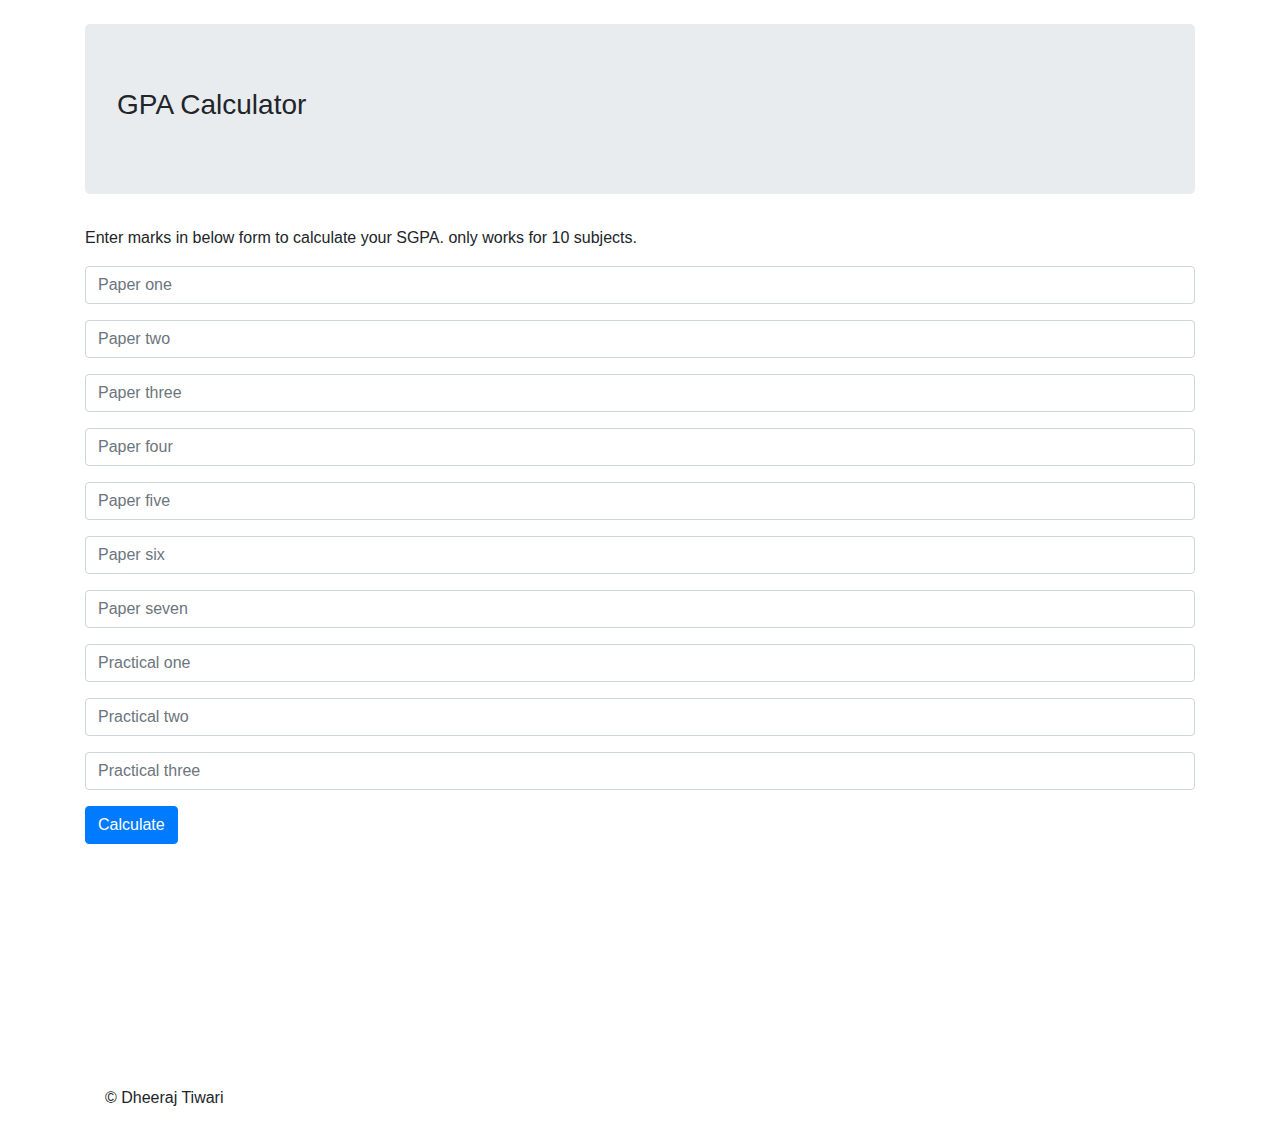
==== modernSPA/index.html @ 3ae87dea "added a new version  with bootstrap and jquery for 10 subjects" ====
<!DOCTYPE html>
<html lang="en">

<head>
    <meta charset="UTF-8">
    <meta name="viewport" content="width=device-width, initial-scale=1.0">
    <meta http-equiv="X-UA-Compatible" content="ie=edge">
    <link rel="stylesheet" href="style.css">
    <!-- Bootstrap CSS -->
    <link rel="stylesheet" href="https://stackpath.bootstrapcdn.com/bootstrap/4.3.1/css/bootstrap.min.css">
    <title>GPA Calculator</title>
</head>

<body class="container">
    <br>
    <div class="jumbotron">
        <h3>GPA Calculator</h3>

    </div>
    <p>Enter marks in below form to calculate your SGPA. only works for 10 subjects.</p>
    <form class="form-group " id="myform" target="frame">
        <div class="form-group">
            <input type="number" id="1" min=0 max=100 step=1 class="form-control" placeholder="Paper one" required>
        </div>
        <div class="form-group">
            <input type="number" id="2" min=0 max=100 step=1 class="form-control" placeholder="Paper two" required>
        </div>
        <div class="form-group">
            <input type="number" id="3" min=0 max=100 step=1 class="form-control" placeholder="Paper three" required>
        </div>
        <div class="form-group">
            <input type="number" id="4" min=0 max=100 step=1 class="form-control" placeholder="Paper four" required>
        </div>
        <div class="form-group">
            <input type="number" id="5" min=0 max=100 step=1 class="form-control" placeholder="Paper five" required>
        </div>
        <div class="form-group">
            <input type="number" id="6" min=0 max=100 step=1 class="form-control" placeholder="Paper six" required>
        </div>
        <div class="form-group">
            <input type="number" id="7" min=0 max=100 step=1 class="form-control" placeholder="Paper seven" required>
        </div>
        <div class="form-group">
            <input type="number" id="8" min=0 max=100 step=1 class="form-control" placeholder="Practical one" required>
        </div>
        <div class="form-group">
            <input type="number" id="9" min=0 max=100 step=1 class="form-control" placeholder="Practical two" required>
        </div>
        <div class="form-group">
            <input type="number" id="10" min=0 max=100 step=1 class="form-control" placeholder="Practical three" required>
        </div>
        <button type="submit" class="btn btn-primary" onclick="calculate()">Calculate </button>

    </form>
    <br>
    <div class="invisible card container-fluid">
        <div class="card-body">
            <h5 class="card-title text-success">Result</h5>
            <p class="card-text">Sum: <b id="sum"></b></p>
            <p class="card-text">percent: <b id="percent"></b></p>
            <p class="card-text">gpa: <b id="gpa"></b></p>

        </div>
    </div>
    <footer class="card-body">
        <p>&copy; Dheeraj Tiwari</p>
    </footer>
    <noscript>JavaScript is required. </noscript>

    <!-- jQuery first, then Popper.js, then Bootstrap JS -->
    <script src="https://code.jquery.com/jquery-3.3.1.slim.min.js"></script>
    <script src="https://cdnjs.cloudflare.com/ajax/libs/popper.js/1.14.7/umd/popper.min.js"></script>
    <script src="https://stackpath.bootstrapcdn.com/bootstrap/4.3.1/js/bootstrap.min.js"></script>
    <script src="script.js"></script>
    <iframe name="frame" style="display: none"></iframe>
</body>

</html>
---- modernSPA/style.css ----
/*add styles here*/
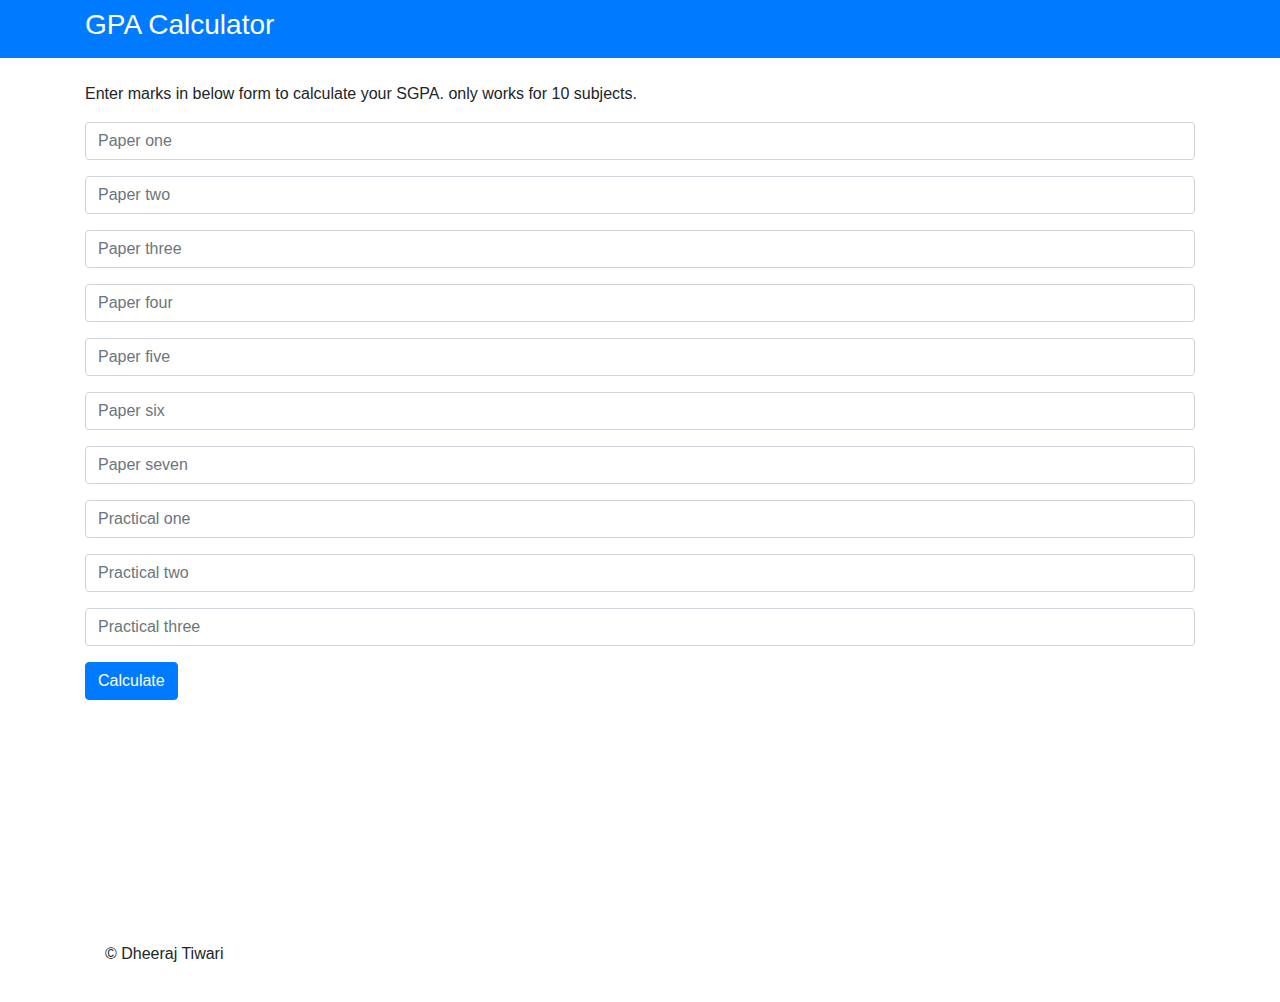
==== commit c6faa313: "changed web version" ====
--- a/modernSPA/index.html
+++ b/modernSPA/index.html
@@ -11,61 +11,67 @@
     <title>GPA Calculator</title>
 </head>
 
-<body class="container">
-    <br>
-    <div class="jumbotron">
-        <h3>GPA Calculator</h3>
+<body>
+    <div class="navbar bg-primary">
+        <div class="container">
+            <h3 class="text-white">GPA Calculator</h3>
+        </div>
+    </div>
+    <div class="container">
+
+        <br>
+        <p>Enter marks in below form to calculate your SGPA. only works for 10 subjects.</p>
+        <form class="form-group " id="myform" target="frame">
+            <div class="form-group">
+                <input type="number" id="1" min=0 max=100 step=1 class="form-control" placeholder="Paper one" required>
+            </div>
+            <div class="form-group">
+                <input type="number" id="2" min=0 max=100 step=1 class="form-control" placeholder="Paper two" required>
+            </div>
+            <div class="form-group">
+                <input type="number" id="3" min=0 max=100 step=1 class="form-control" placeholder="Paper three" required>
+            </div>
+            <div class="form-group">
+                <input type="number" id="4" min=0 max=100 step=1 class="form-control" placeholder="Paper four" required>
+            </div>
+            <div class="form-group">
+                <input type="number" id="5" min=0 max=100 step=1 class="form-control" placeholder="Paper five" required>
+            </div>
+            <div class="form-group">
+                <input type="number" id="6" min=0 max=100 step=1 class="form-control" placeholder="Paper six" required>
+            </div>
+            <div class="form-group">
+                <input type="number" id="7" min=0 max=100 step=1 class="form-control" placeholder="Paper seven" required>
+            </div>
+            <div class="form-group">
+                <input type="number" id="8" min=0 max=100 step=1 class="form-control" placeholder="Practical one" required>
+            </div>
+            <div class="form-group">
+                <input type="number" id="9" min=0 max=100 step=1 class="form-control" placeholder="Practical two" required>
+            </div>
+            <div class="form-group">
+                <input type="number" id="10" min=0 max=100 step=1 class="form-control" placeholder="Practical three" required>
+            </div>
+            <button type="submit" class="btn btn-primary">Calculate </button>
+
+        </form>
+        <br>
+        <div class="invisible card container-fluid">
+            <div class="card-body">
+                <h5 class="card-title text-success">Result</h5>
+                <p class="card-text">Sum: <b id="sum"></b></p>
+                <p class="card-text">percent: <b id="percent"></b></p>
+                <p class="card-text">gpa: <b id="gpa"></b></p>
+
+            </div>
+        </div>
+        <footer class="card-body">
+            <p>&copy; Dheeraj Tiwari</p>
+        </footer>
+        <noscript>JavaScript is required. </noscript>
 
     </div>
-    <p>Enter marks in below form to calculate your SGPA. only works for 10 subjects.</p>
-    <form class="form-group " id="myform" target="frame">
-        <div class="form-group">
-            <input type="number" id="1" min=0 max=100 step=1 class="form-control" placeholder="Paper one" required>
-        </div>
-        <div class="form-group">
-            <input type="number" id="2" min=0 max=100 step=1 class="form-control" placeholder="Paper two" required>
-        </div>
-        <div class="form-group">
-            <input type="number" id="3" min=0 max=100 step=1 class="form-control" placeholder="Paper three" required>
-        </div>
-        <div class="form-group">
-            <input type="number" id="4" min=0 max=100 step=1 class="form-control" placeholder="Paper four" required>
-        </div>
-        <div class="form-group">
-            <input type="number" id="5" min=0 max=100 step=1 class="form-control" placeholder="Paper five" required>
-        </div>
-        <div class="form-group">
-            <input type="number" id="6" min=0 max=100 step=1 class="form-control" placeholder="Paper six" required>
-        </div>
-        <div class="form-group">
-            <input type="number" id="7" min=0 max=100 step=1 class="form-control" placeholder="Paper seven" required>
-        </div>
-        <div class="form-group">
-            <input type="number" id="8" min=0 max=100 step=1 class="form-control" placeholder="Practical one" required>
-        </div>
-        <div class="form-group">
-            <input type="number" id="9" min=0 max=100 step=1 class="form-control" placeholder="Practical two" required>
-        </div>
-        <div class="form-group">
-            <input type="number" id="10" min=0 max=100 step=1 class="form-control" placeholder="Practical three" required>
-        </div>
-        <button type="submit" class="btn btn-primary" onclick="calculate()">Calculate </button>
 
-    </form>
-    <br>
-    <div class="invisible card container-fluid">
-        <div class="card-body">
-            <h5 class="card-title text-success">Result</h5>
-            <p class="card-text">Sum: <b id="sum"></b></p>
-            <p class="card-text">percent: <b id="percent"></b></p>
-            <p class="card-text">gpa: <b id="gpa"></b></p>
-
-        </div>
-    </div>
-    <footer class="card-body">
-        <p>&copy; Dheeraj Tiwari</p>
-    </footer>
-    <noscript>JavaScript is required. </noscript>
 
     <!-- jQuery first, then Popper.js, then Bootstrap JS -->
     <script src="https://code.jquery.com/jquery-3.3.1.slim.min.js"></script>
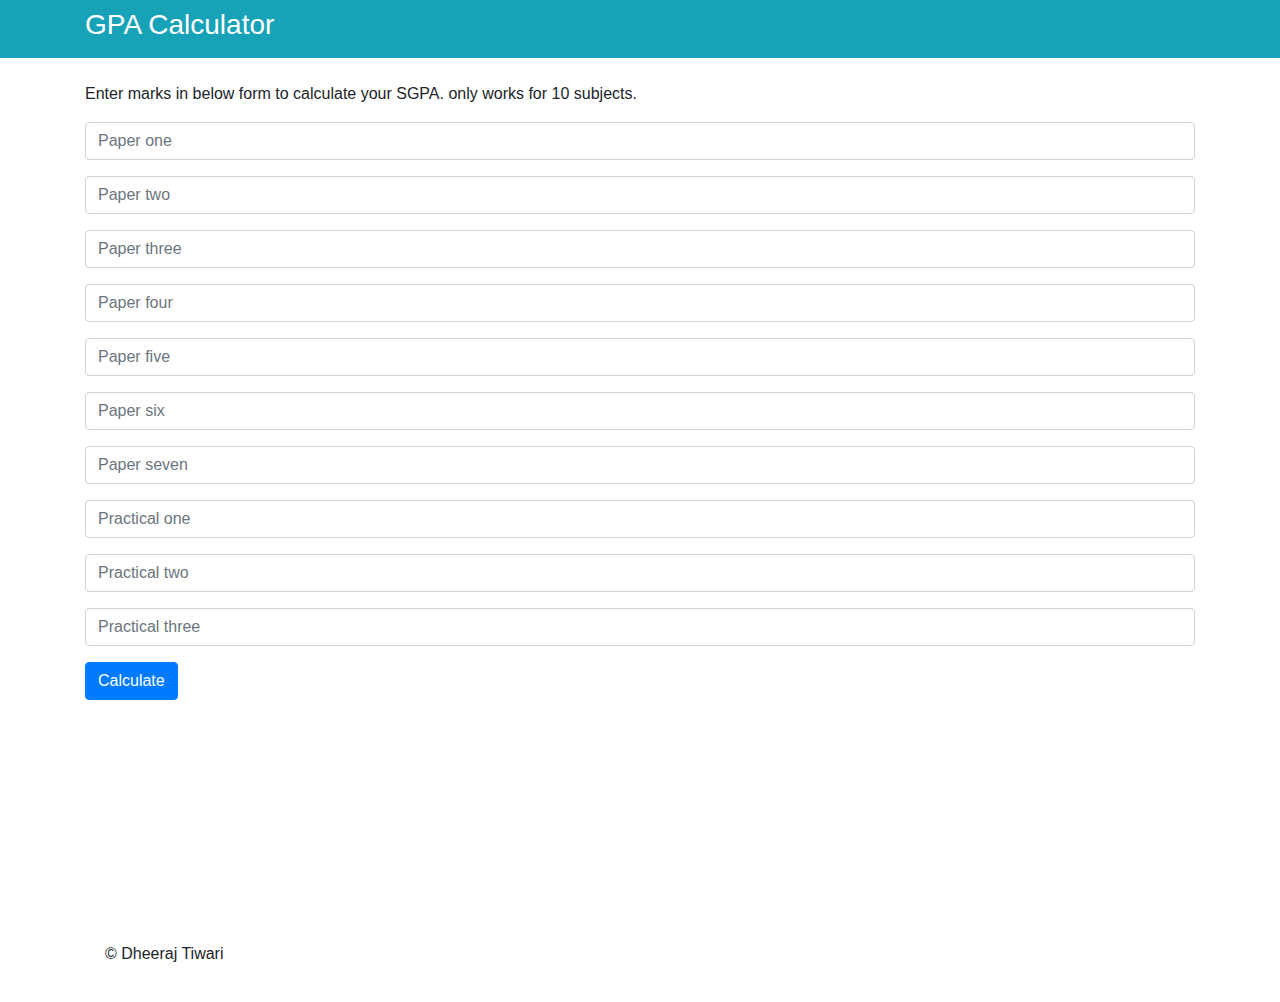
==== commit 79e44ad5: "changes in template" ====
--- a/modernSPA/index.html
+++ b/modernSPA/index.html
@@ -12,7 +12,7 @@
 </head>
 
 <body>
-    <div class="navbar bg-primary">
+    <div class="navbar bg-info">
         <div class="container">
             <h3 class="text-white">GPA Calculator</h3>
         </div>
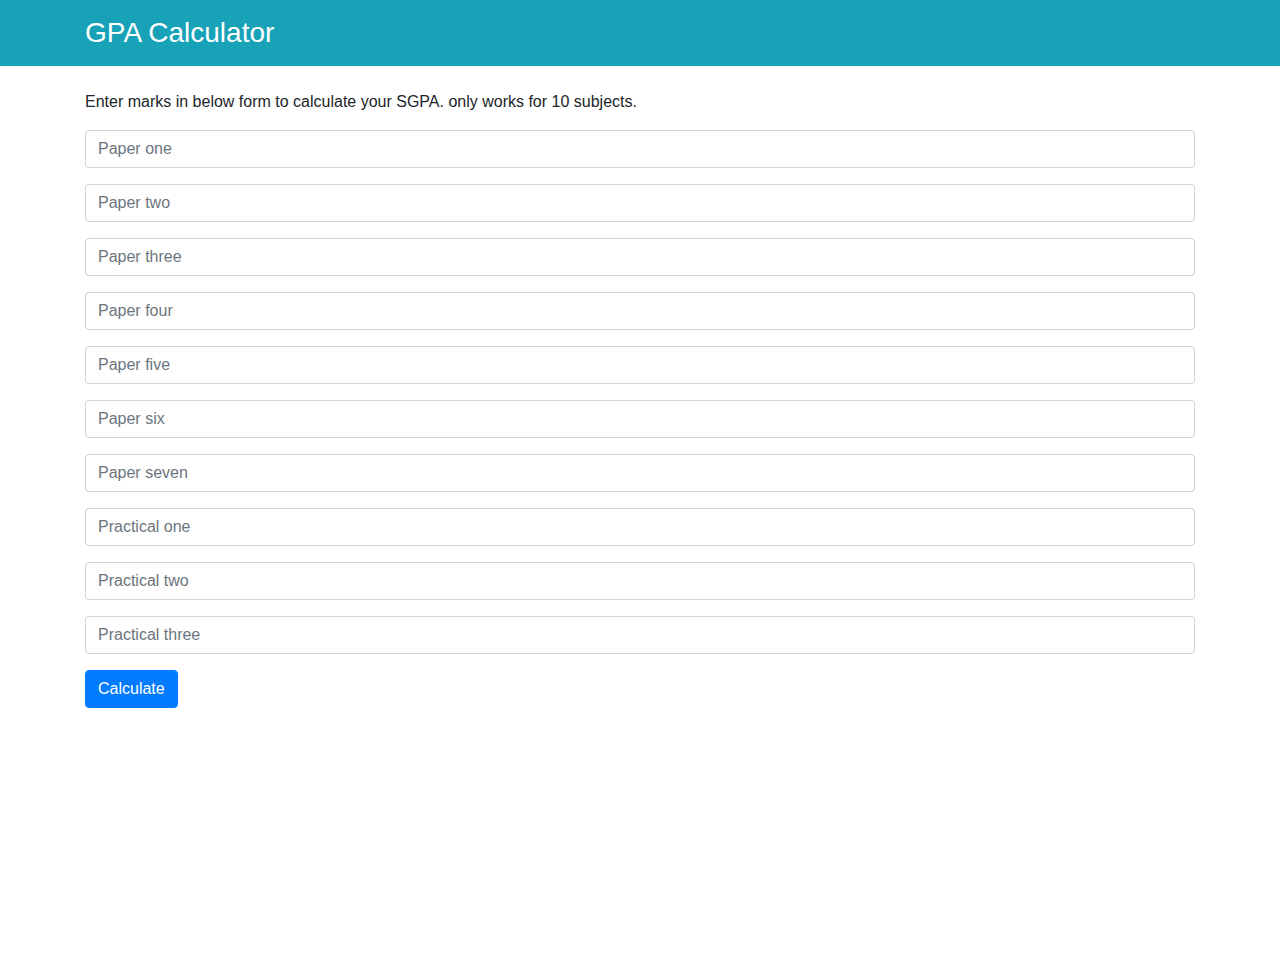
==== commit a206eaf2: "some more changes in template" ====
--- a/modernSPA/index.html
+++ b/modernSPA/index.html
@@ -12,9 +12,10 @@
 </head>
 
 <body>
-    <div class="navbar bg-info">
-        <div class="container">
-            <h3 class="text-white">GPA Calculator</h3>
+    <div class="navbar bg-info ">
+        <div class="container mt-2">
+            <h3><a href="" class="text-white">GPA Calculator</a></h3>
+
         </div>
     </div>
     <div class="container">
@@ -66,7 +67,6 @@
             </div>
         </div>
         <footer class="card-body">
-            <p>&copy; Dheeraj Tiwari</p>
         </footer>
         <noscript>JavaScript is required. </noscript>
 
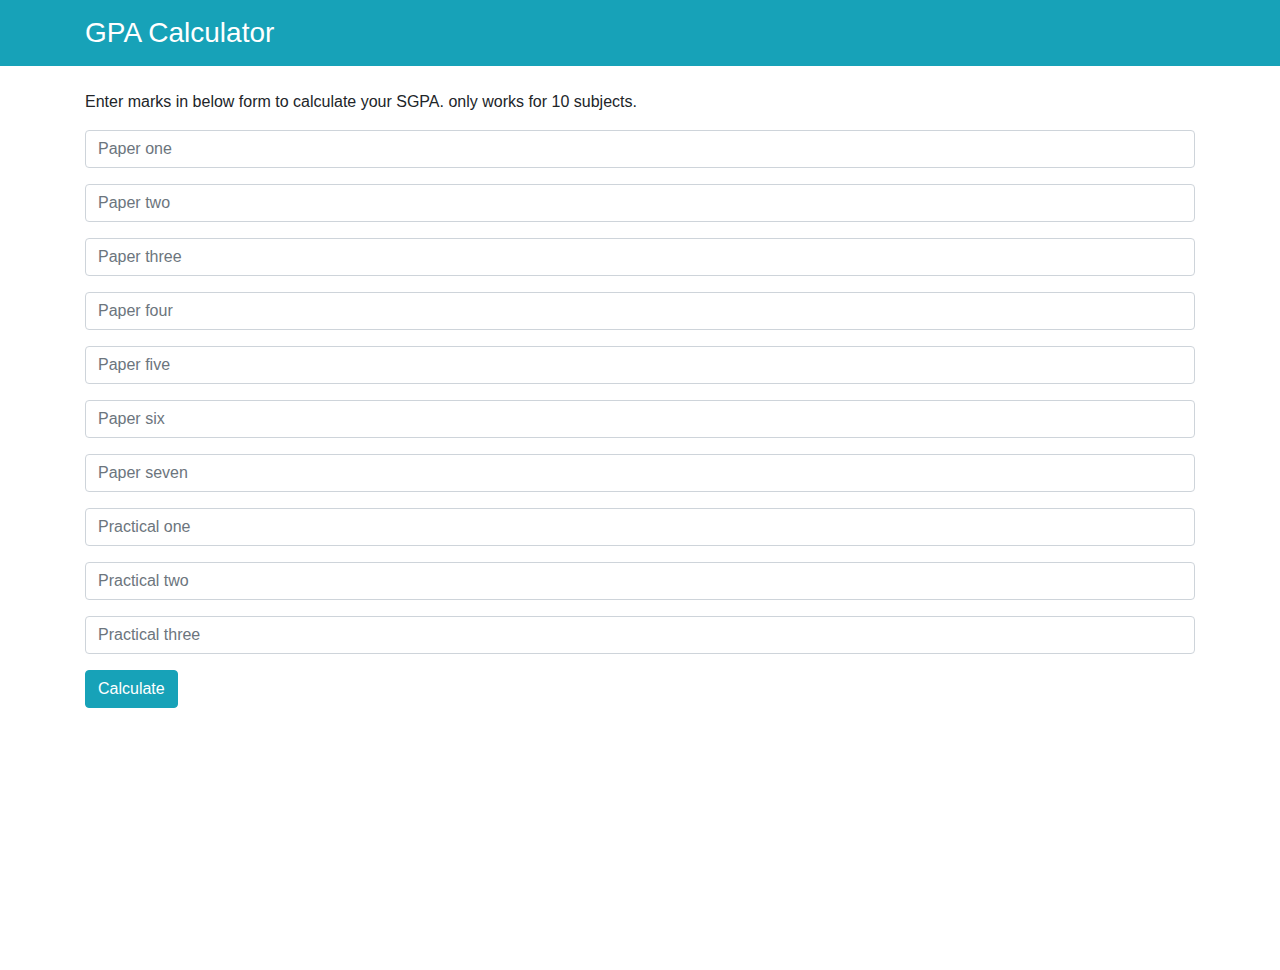
==== commit 80f599d4: "minor changes" ====
--- a/modernSPA/index.html
+++ b/modernSPA/index.html
@@ -53,7 +53,7 @@
             <div class="form-group">
                 <input type="number" id="10" min=0 max=100 step=1 class="form-control" placeholder="Practical three" required>
             </div>
-            <button type="submit" class="btn btn-primary">Calculate </button>
+            <button type="submit" class="btn btn-info">Calculate </button>
 
         </form>
         <br>
